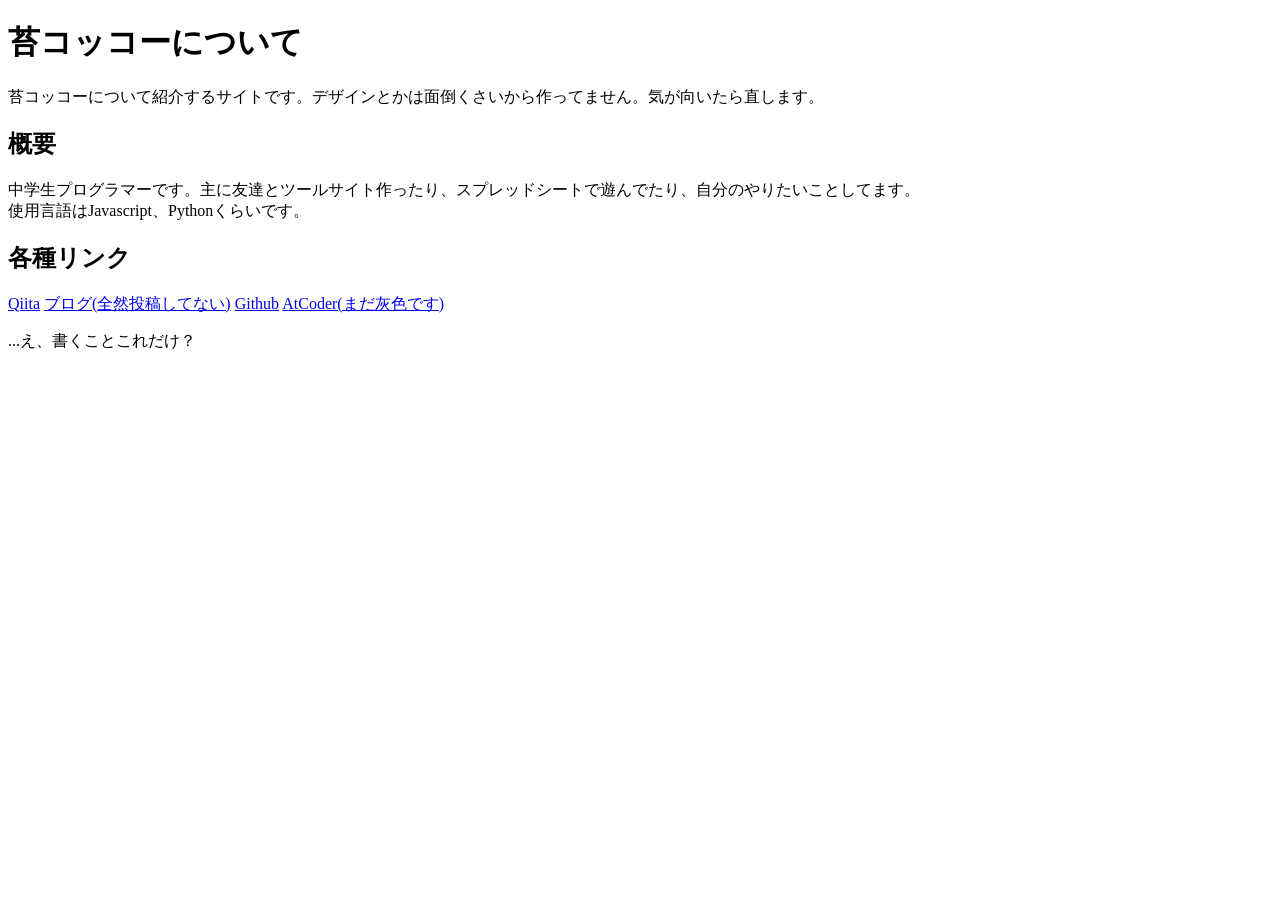
==== index.html @ b703a631 "Initial Commit" ====
<!doctype html>
<html lang="ja">
  <head>
    <meta charset="UTF-8" />
    <meta name="viewport" content="width=device-width, initial-scale=1" />
    <title>苔コッコーについて</title>
  </head>

  <body>
    <h1>苔コッコーについて</h1>
    <p>
      苔コッコーについて紹介するサイトです。デザインとかは面倒くさいから作ってません。気が向いたら直します。
    </p>
    <h2>概要</h2>
    <p>
      中学生プログラマーです。主に友達とツールサイト作ったり、スプレッドシートで遊んでたり、自分のやりたいことしてます。<br />使用言語はJavascript、Pythonくらいです。
    </p>
    <h2>各種リンク</h2>
    <a href="https://qiita.com/kokecoco">Qiita</a>
    <a href="https://blog.kokecoco.me/">ブログ(全然投稿してない)</a>
    <a href="https://github.com/Kokecoco/">Github</a>
    <a href="https://atcoder.jp/users/Kokecoco">AtCoder(まだ灰色です)</a>
    <p>...え、書くことこれだけ？</p>
  </body>
</html>
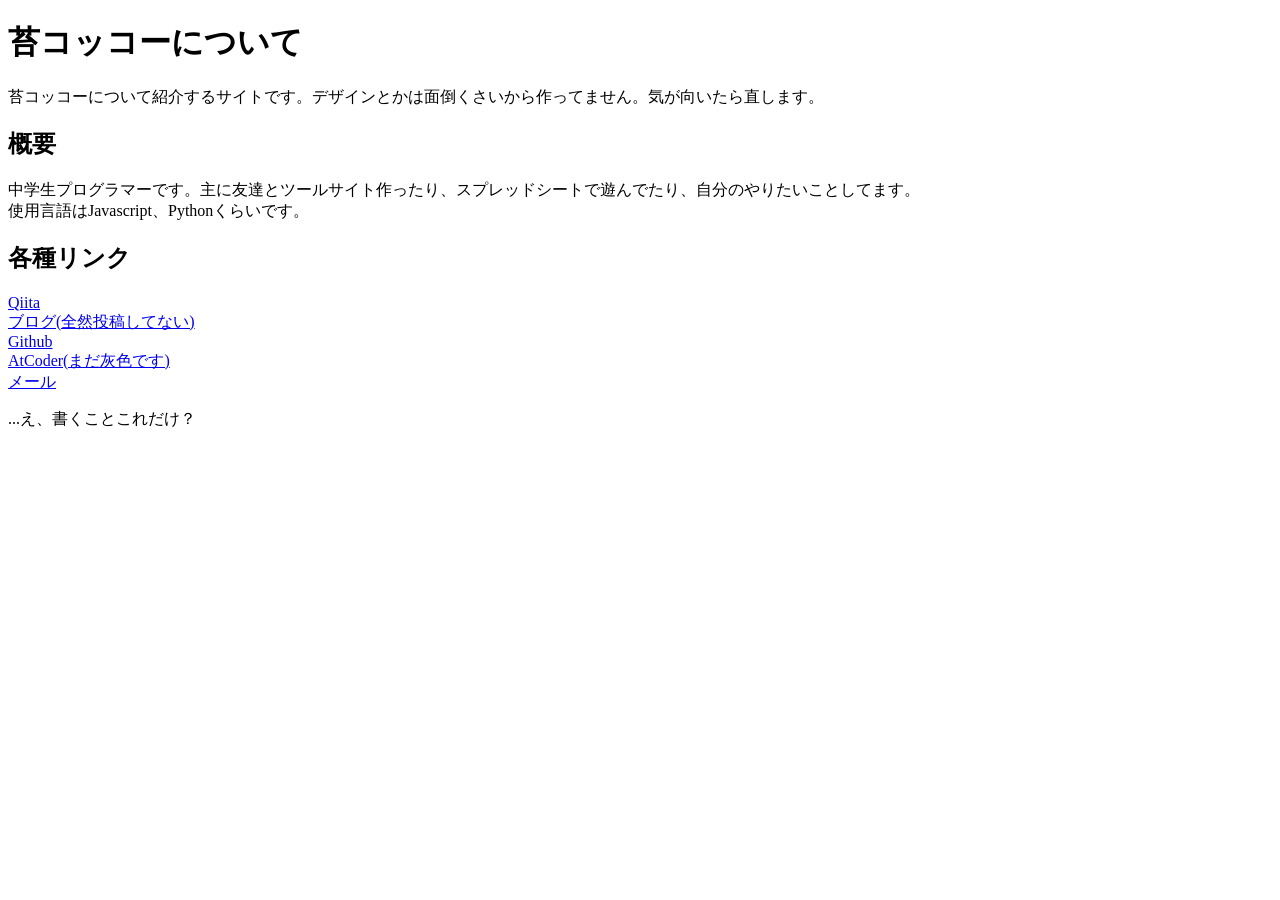
==== commit c2e6468f: "✨ feat: 改行入れてメールアドレス追加" ====
--- a/index.html
+++ b/index.html
@@ -16,10 +16,11 @@
       中学生プログラマーです。主に友達とツールサイト作ったり、スプレッドシートで遊んでたり、自分のやりたいことしてます。<br />使用言語はJavascript、Pythonくらいです。
     </p>
     <h2>各種リンク</h2>
-    <a href="https://qiita.com/kokecoco">Qiita</a>
-    <a href="https://blog.kokecoco.me/">ブログ(全然投稿してない)</a>
-    <a href="https://github.com/Kokecoco/">Github</a>
-    <a href="https://atcoder.jp/users/Kokecoco">AtCoder(まだ灰色です)</a>
+    <a href="https://qiita.com/kokecoco">Qiita</a><br />
+    <a href="https://blog.kokecoco.me/">ブログ(全然投稿してない)</a><br />
+    <a href="https://github.com/Kokecoco/">Github</a><br />
+    <a href="https://atcoder.jp/users/Kokecoco">AtCoder(まだ灰色です)</a><br />
+    <a href="mailto:kokecoco@kokecoco.me">メール</a>
     <p>...え、書くことこれだけ？</p>
   </body>
 </html>
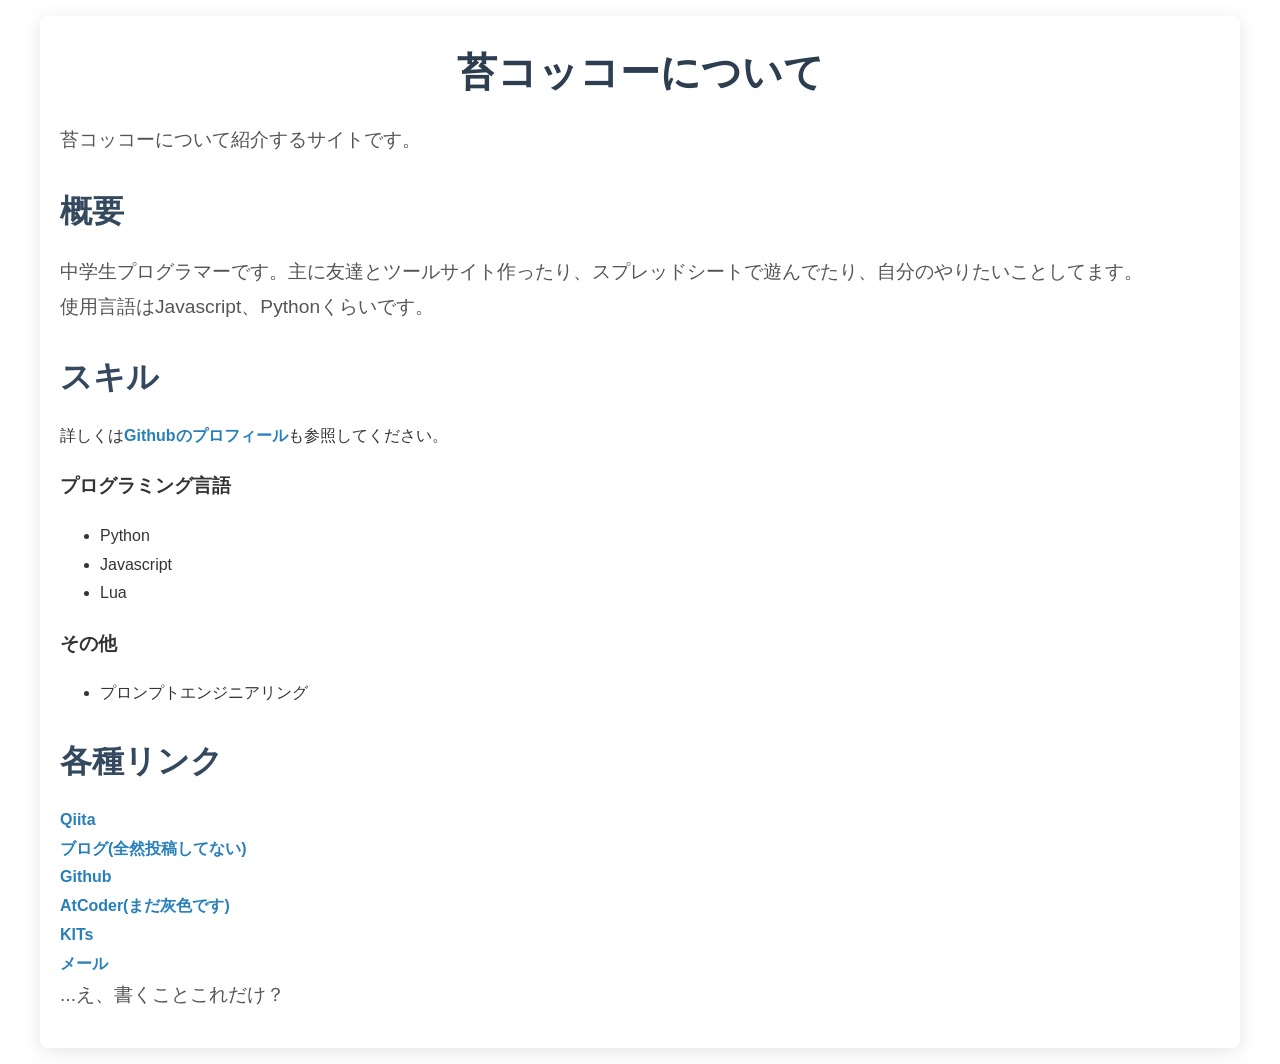
==== commit 9320a92b: "💄 feat: スタイルを追加" ====
--- a/index.html
+++ b/index.html
@@ -4,22 +4,40 @@
     <meta charset="UTF-8" />
     <meta name="viewport" content="width=device-width, initial-scale=1" />
     <title>苔コッコーについて</title>
+    <link rel="stylesheet" href="style.css" />
   </head>
 
   <body>
+    <script
+      async
+      src="https://pagead2.googlesyndication.com/pagead/js/adsbygoogle.js?client=ca-pub-6989436214089025"
+      crossorigin="anonymous"
+    ></script>
     <h1>苔コッコーについて</h1>
-    <p>
-      苔コッコーについて紹介するサイトです。デザインとかは面倒くさいから作ってません。気が向いたら直します。
-    </p>
+    <p>苔コッコーについて紹介するサイトです。</p>
     <h2>概要</h2>
     <p>
       中学生プログラマーです。主に友達とツールサイト作ったり、スプレッドシートで遊んでたり、自分のやりたいことしてます。<br />使用言語はJavascript、Pythonくらいです。
     </p>
+    <h2>スキル</h2>
+    詳しくは<a href="https://github.com/Kokecoco">Githubのプロフィール</a
+    >も参照してください。<br />
+    <h3>プログラミング言語</h3>
+    <ul>
+      <li>Python</li>
+      <li>Javascript</li>
+      <li>Lua</li>
+    </ul>
+    <h3>その他</h3>
+    <ul>
+      <li>プロンプトエンジニアリング</li>
+    </ul>
     <h2>各種リンク</h2>
     <a href="https://qiita.com/kokecoco">Qiita</a><br />
     <a href="https://blog.kokecoco.me/">ブログ(全然投稿してない)</a><br />
     <a href="https://github.com/Kokecoco/">Github</a><br />
     <a href="https://atcoder.jp/users/Kokecoco">AtCoder(まだ灰色です)</a><br />
+    <a href="https://www.kits-tools.net/">KITs</a><br />
     <a href="mailto:kokecoco@kokecoco.me">メール</a>
     <p>...え、書くことこれだけ？</p>
   </body>
--- a/style.css
+++ b/style.css
@@ -0,0 +1,67 @@
+/* Reset CSS */
+body,
+h1,
+h2,
+p,
+a {
+  margin: 0;
+  padding: 0;
+  box-sizing: border-box;
+}
+
+/* General Styling */
+body {
+  font-family: "Arial", sans-serif;
+  line-height: 1.8;
+  color: #333;
+  background-color: #f9f9f9;
+  margin: 0;
+  padding: 20px;
+}
+
+/* Header */
+h1 {
+  font-size: 2.5em;
+  color: #2c3e50;
+  text-align: center;
+  margin-bottom: 15px;
+}
+
+h2 {
+  font-size: 2em;
+  color: #34495e;
+  margin: 25px 0 15px;
+}
+
+/* Paragraph Styling */
+p {
+  font-size: 1.2em;
+  margin-bottom: 15px;
+  color: #555;
+}
+
+/* Links Styling */
+a {
+  color: #2980b9;
+  text-decoration: none;
+  font-weight: bold;
+}
+
+a:hover {
+  text-decoration: underline;
+}
+
+/* Container for Links */
+a + br {
+  margin-bottom: 10px;
+}
+
+/* Layout */
+body {
+  max-width: 1200px;
+  margin: 16px auto;
+  padding: 20px;
+  background: #fff;
+  border-radius: 8px;
+  box-shadow: 0 4px 20px rgba(0, 0, 0, 0.1);
+}
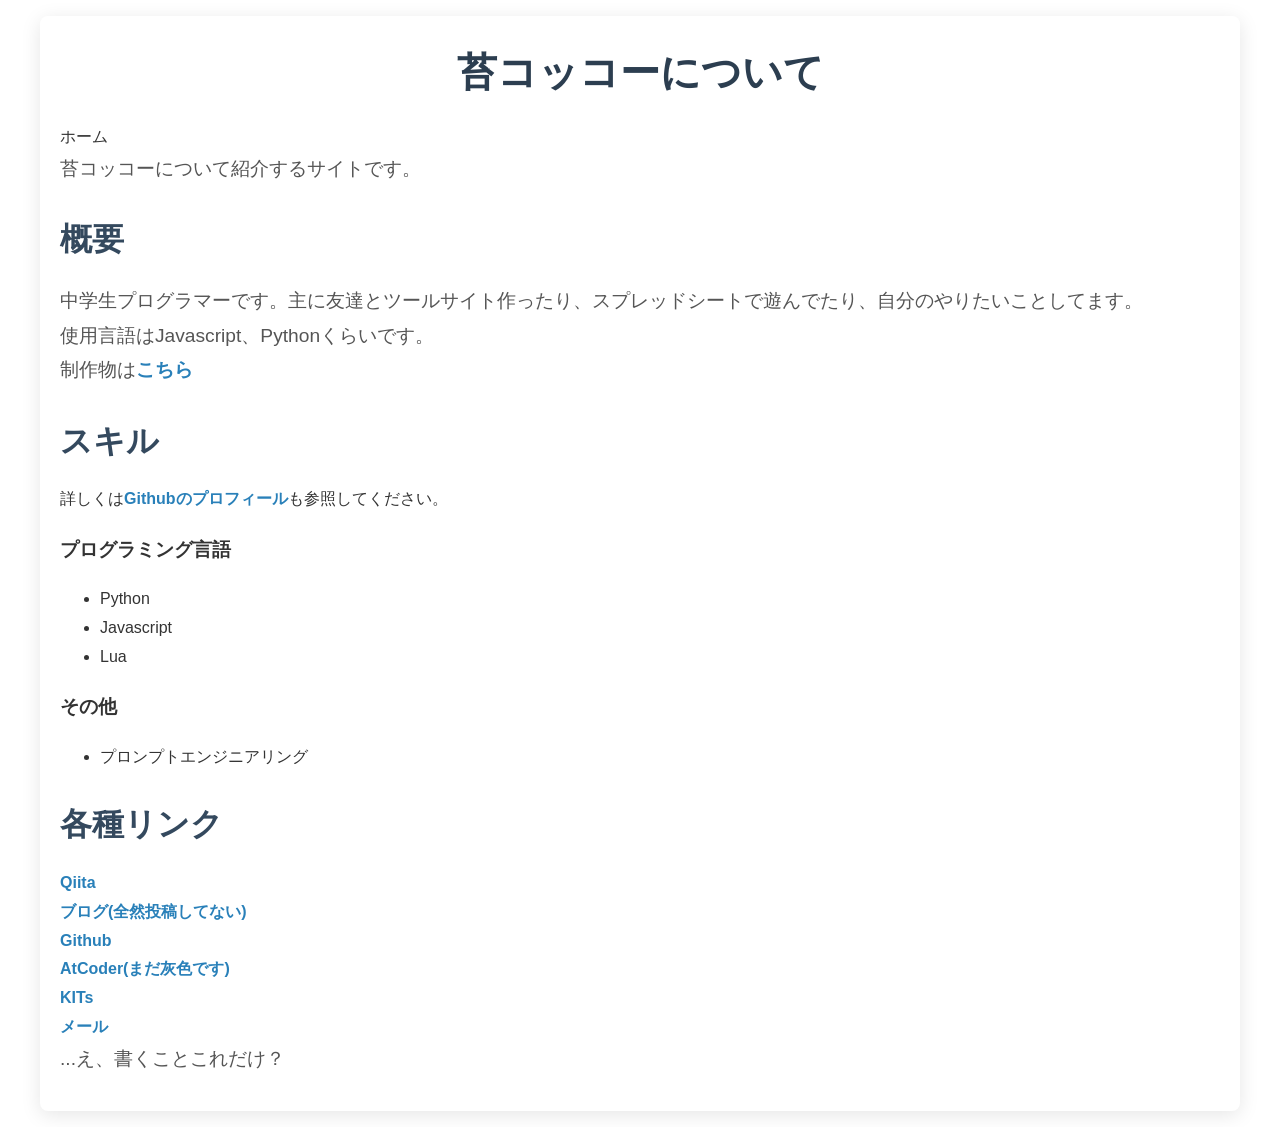
==== commit 4d0a2fbe: "✨ feat: 制作物ページの追加" ====
--- a/index.html
+++ b/index.html
@@ -14,10 +14,18 @@
       crossorigin="anonymous"
     ></script>
     <h1>苔コッコーについて</h1>
+    <nav aria-label="パンくずリスト">
+      <ol id="breadcrumb">
+        <li>ホーム</li>
+      </ol>
+    </nav>
+
     <p>苔コッコーについて紹介するサイトです。</p>
     <h2>概要</h2>
     <p>
-      中学生プログラマーです。主に友達とツールサイト作ったり、スプレッドシートで遊んでたり、自分のやりたいことしてます。<br />使用言語はJavascript、Pythonくらいです。
+      中学生プログラマーです。主に友達とツールサイト作ったり、スプレッドシートで遊んでたり、自分のやりたいことしてます。<br />
+      使用言語はJavascript、Pythonくらいです。<br />
+      制作物は<a href="creations.html">こちら</a>
     </p>
     <h2>スキル</h2>
     詳しくは<a href="https://github.com/Kokecoco">Githubのプロフィール</a
--- a/style.css
+++ b/style.css
@@ -65,3 +65,38 @@
   border-radius: 8px;
   box-shadow: 0 4px 20px rgba(0, 0, 0, 0.1);
 }
+
+nav[aria-label="パンくずリスト"] ol {
+  list-style: none;
+  display: flex;
+  gap: 0.5rem;
+  padding: 0;
+  margin: 0;
+}
+
+nav[aria-label="パンくずリスト"] li {
+  display: inline;
+}
+
+nav[aria-label="パンくずリスト"] li a {
+  text-decoration: none;
+  color: #0073e6;
+}
+
+nav[aria-label="パンくずリスト"] li a:hover {
+  text-decoration: underline;
+}
+
+nav[aria-label="パンくずリスト"] li::after {
+  content: ">";
+  margin: 0 0.5rem;
+  color: #666;
+}
+
+nav[aria-label="パンくずリスト"] li:last-child::after {
+  content: "";
+}
+
+a[tabindex="-1"] {
+  color: gray;
+}
